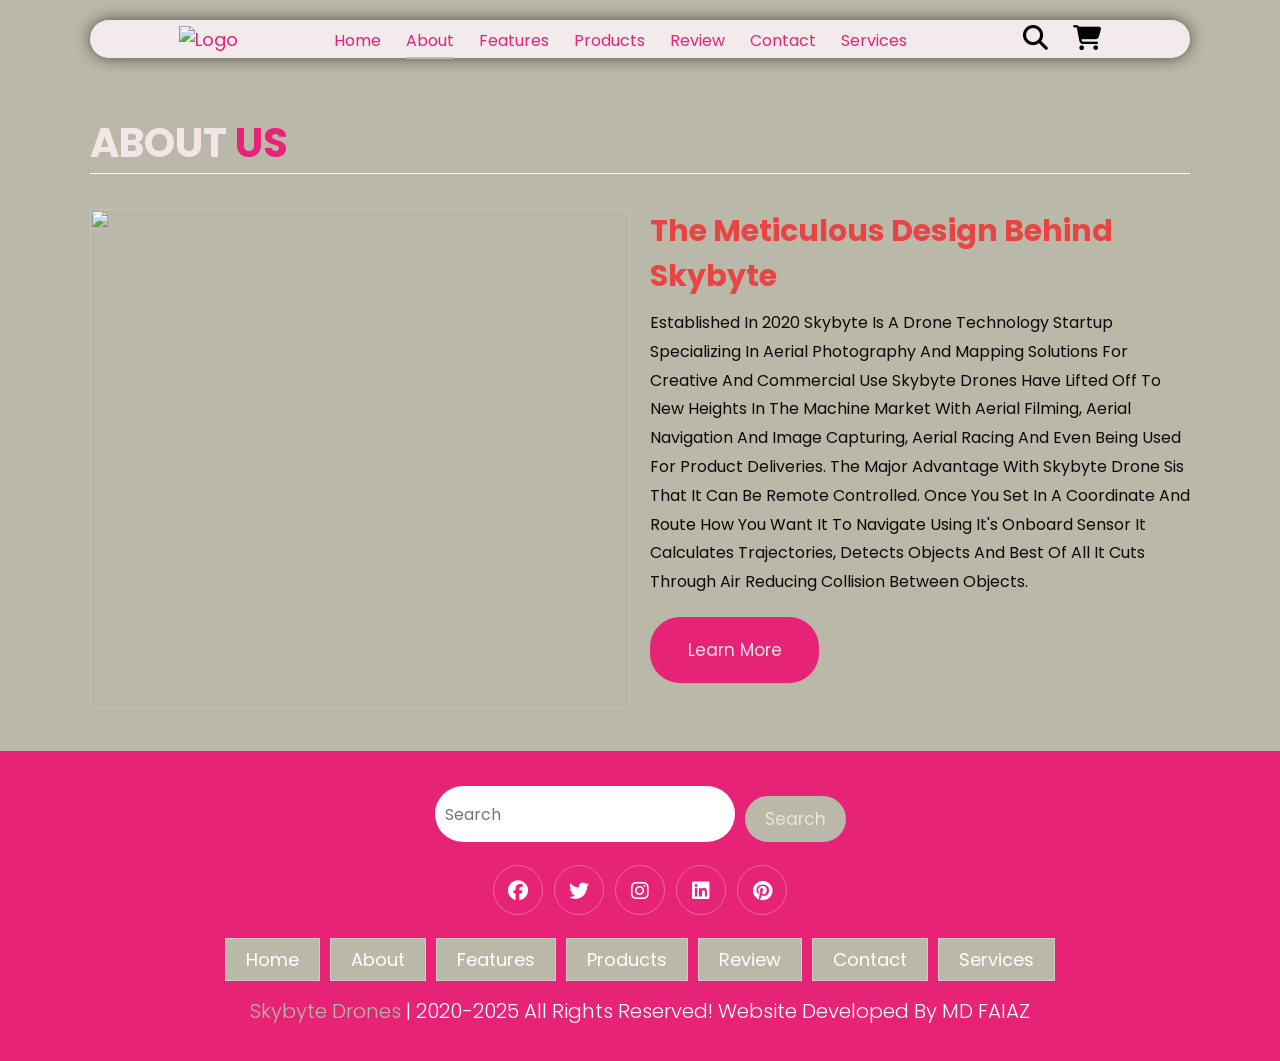
==== about.html @ 20feee6a "Add files via upload" ====
<!DOCTYPE html>
<html lang="en">
<head>
    <meta charset="UTF-8">
    <meta http-equiv="X-UA-Compatible" content="IE=edge">
    <meta name="viewport" content="width=device-width, initial-scale=1.0">
    <!-- CSS LINK -->
    <link rel="stylesheet" href="style.css">
    <!-- Fontawesome -->
    <link rel="stylesheet" href="https://cdnjs.cloudflare.com/ajax/libs/font-awesome/6.1.1/css/all.min.css" integrity="sha512-KfkfwYDsLkIlwQp6LFnl8zNdLGxu9YAA1QvwINks4PhcElQSvqcyVLLD9aMhXd13uQjoXtEKNosOWaZqXgel0g==" crossorigin="anonymous" referrerpolicy="no-referrer" />
    <title>About | MD FAIAZ</title>
</head>
<body>

    <!-------------------------------------------- HEADER SECTION -->
    <header class="header" >
        <a href="#" class="logo">
            <img src="./image/skybytelogo.png" alt="logo">
        </a>
        <nav class="navbar">
            <a href="./index.html">home</a>
            <a href="./about.html" class="active" >about</a>
            <a href="./featuremenu.html" >features</a>
            <a href="./products.html">products</a>
            <a href="./review.html">review</a>
            <a href="./contact.html">contact</a>
            <a href="./services.html">services</a>
        </nav>
        <div class="buttons">
            <button id="search-btn">
                <i class="fas fa-search"></i>
            </button>
            <button id="cart-btn">
                <i class="fas fa-shopping-cart"></i>
            </button>
            <button id="menu-btn">
                <i class="fas fa-bars"></i>
            </button>
        </div>
        <div class="search-form">
            <input type="text" class="search-input" id="search-box" placeholder="Search">
            <i class="fas fa-search"></i>
        </div>
        <div class="cart-items-container">
            <div class="cart-item">
                <i class="fas fa-times"></i>
                <img src="./image/pngwing.com (1).png" alt="menu">
                <div class="content">
                    <h3>cart item 01</h3>
                    <div class="price">$15.99 </div>
                </div>
            </div>
            <div class="cart-item">
                <i class="fas fa-times"></i>
                <img src="./image/pngwing.com (2).png" alt="menu">
                <div class="content">
                    <h3>cart item 02</h3>
                    <div class="price">$16.99 </div>
                </div>
            </div>
            <div class="cart-item">
                <i class="fas fa-times"></i>
                <img src="./image/pngwing.com (3).png" alt="menu">
                <div class="content">
                    <h3>cart item 03</h3>
                    <div class="price">$13.99 </div>
                </div>
            </div>
            <div class="cart-item">
                <i class="fas fa-times"></i>
                <img src="./image/pngwing.com (4).png" alt="menu">
                <div class="content">
                    <h3>cart item 04</h3>
                    <div class="price">$12.99 </div>
                </div>
            </div>
            <a href="#" class="btn">check out </a>
        </div>
    </header>
    <!-- -------------------------------------------HEADER SECTION -->
        
    <!-- -------------------------------------------ABOUT US SECTION -->
    <section class="about" id="about">
        <h1 class="heading">About <span>Us</span> </h1>

        <div class="row">
            <div class="image">
                <img src="./image/drone 2.webp" alt="">
            </div>
            <div class="content">
                <h3>The Meticulous design Behind Skybyte</h3>
                <div class="paragraph">
                    <p>Established in 2020 Skybyte is a drone technology startup specializing in aerial photography and mapping solutions for creative and commercial use 
                        Skybyte drones have lifted off to new heights in the machine market with aerial filming, aerial 
                        navigation and image capturing, aerial racing and even being used for product deliveries. The major advantage with 
                        skybyte drone sis that it can be remote controlled. Once you set in a coordinate and route how you want it to navigate
                         using it's onboard sensor it calculates trajectories, detects objects and best of all it cuts through air reducing 
                         collision between objects.</p>
                    
                </div>
                    <a href="featuremenu.html" class="btn">Learn More</a>
            </div>
        </div>
    </section>
    <!-- -------------------------------------------ABOUT US SECTION -->
    
    <!-- -------------------------------------------FOOTER SECTION -->
    <section class="footer">
        <div class="search">
            <input type="text" class="search-input" placeholder="Search">
            <button class="btn btn-primary">search</button>
        </div>
        <div class="share">
            <a target=_blanc href="https://www.facebook.com/" class="fab fa-facebook"></a>
            <a target=_blanc href="https://x.com/" class="fab fa-twitter"></a>
            <a target=_blanc href="https://www.instagram.com/" class="fab fa-instagram"></a>
            <a target=_blanc href="https://ca.linkedin.com/" class="fab fa-linkedin"></a>
            <a target=_blanc href="https://ca.pinterest.com/" class="fab fa-pinterest"></a>
        </div>
        <div class="links">
            <a href="index.html">home</a>
            <a href="about.html">about</a>
            <a href="featuremenu.html">features</a>
            <a href="products.html">products</a>
            <a href="review.html">review</a>
            <a href="contact.html">contact</a>
            <a href="services.html">services</a>
        </div>
        <div class="credit">
            <span>Skybyte Drones</span> | 2020-2025 All rights reserved!
             Website developed by MD FAIAZ
        </div>
    </section>
    <!-- -------------------------------------------FOOTER SECTION -->

<script src="./script.js"></script>

</body>
</html>
---- style.css ----
@import url('https://fonts.googleapis.com/css2?family=Poppins:wght@100;200;300;400;500;600;700&display=swap');

:root{
    --main-color:#bab8a8;
    --black-color: #e62377;
    --border: 0.1rem solid rgba(255, 255, 255, 0.297);
}

*{
    font-family: 'Poppins',sans-serif;
    margin: 0;
    padding: 0;
    border: none;
    box-sizing: border-box;
    text-decoration: none;
    text-transform: capitalize;
    transition: .2s ease;
    outline: none;
    
}

html{
    font-size: 62.5%;
    overflow-x: hidden;
    
    scroll-behavior: smooth;
}

body{
    background-color: var(--main-color);
    font-size: large;

}

section{
    padding: 3.5rem 7%;
    scroll-margin-top: 9rem;
}

img{
    width: 100%;
    object-fit: contain;
}

a{
    text-decoration: none;
    color: var(--black-color);
}

.btn{
    margin-top: 1rem;
    display: inline-block;
    padding: 2rem 3.75rem;
    border-radius: 30px;
    font-size: 1.7rem;
    color: #e9e3e3;
    background-color: var(--black-color);
    cursor: pointer;
}

.btn:hover{
    opacity: 0.8;
}

.heading{
    color: #f4e6e6;
    text-transform: uppercase;
    font-size: 4rem;
    margin-bottom: 3.5rem;
    border-bottom: 0.1rem solid #fff;
}

.heading span{
    text-transform: uppercase;
    color: var(--black-color);
}

.box-container{
    display: grid;
    grid-template-columns: repeat(auto-fit, minmax(30rem, 1fr));
    gap: 1.5rem;
}

.box{
    padding: 3rem;
    background-color: #cdbcbc;
    border-radius: 3rem 2rem;
    min-height: 60rem;
    display: flex;
    flex-direction: column;
    justify-content: space-between;
    text-align: center;
    border: var(--border);
}

.search-input{
    font-size: 1.6rem;
    color: var(--black-color);
    padding: 1rem;
    text-transform: none;
    border-radius: 3rem;
}

::-webkit-scrollbar{
    height: 0.5rem;
    width: 1rem;
    background-color: rgb(128, 201, 235);
}

::-webkit-scrollbar-track{
    background-color: transparent;
}

::-webkit-scrollbar-thumb{
    border-radius: 3rem;
    background-color: rgb(182, 236, 100);
}

::-webkit-scrollbar-thumb:hover{
    background-color: rgb(200, 237, 144);
}

/* ------------------------------------------HEADER SECTION */

.header{
    display: flex;
    justify-content: space-between;
    align-items: center;
    background-color: #f3ebeb;
    padding: 0 7%;
    margin: 2rem 7%;
    border-radius: 30rem;
    box-shadow: 0px 0px 17px -2px rgba(0,0,0,0.75);
    position: sticky;
    top: 0;
    z-index: 1000;
}

.header .search-form{
    position: absolute;
    top: 115%;
    right: 7%;
    background-color: #f8f5f5;
    width: 50rem;
    height: 5rem;
    display: flex;
    align-items: center;
    border-radius: 3rem;
    box-shadow: 0px 0px 25px 2px rgb(0 0 0 / 75%);
    transform: scaleY(0);
}

.header .search-form.active{
    transform: scaleY(1);
}

.header .search-form i{
    cursor: pointer;
    font-size: 2.2rem;
    margin-right: 1.5rem;
    color: var(--black-color);
}
.header .search-form input{
    width: 100%;
}

.header .logo img{
    height: 9rem;
}

.header .navbar a{
    margin: 0 1rem;
    font-size: 1.6rem;
    color: var(--black-color);
    border-bottom: 0.2rem solid transparent;
}

.header .navbar a.active,
.header .navbar a:hover{
    border-color: var(--main-color);
    padding-bottom:.5rem ;
}

.header .buttons button{
    cursor: pointer;
    font-size: 2.5rem;
    margin-left: 2rem;
    background-color: transparent;
    cursor: pointer;
}

.header .cart-items-container{
    position: absolute;
    top: 95%;
    height: calc(100vh - 9rem);
    width: 35rem;
    background-color: #e17e7e;
    box-shadow: 0px 20px 14px 0px rgba(0 0 0 / 75%);
    right: -100%;
}

.header .cart-items-container.active{
    right: 3rem;
}

.header .cart-items-container .cart-item{
    position: relative;
    display: flex;
    align-items: center;
    gap: 1.5rem;
    padding: 1.5rem;
}

.header .cart-items-container .cart-item:hover{
    box-shadow: 0px 0px 10px 0px rgba(0, 0, 0, 0.75);
}
.header .cart-items-container .cart-item img{
    height: 7rem;
    width: auto;
}
.header .cart-items-container .cart-item .content h3{
    font-size: 2rem;
    color: var(--black-color);
    padding: 0.5rem;
}

.header .cart-items-container .cart-item .content .price{
    font-size: 1.5rem;
    color: var(--black-color);
}
.header .cart-items-container .cart-item .fa-times{
    position: absolute;
    top: 1rem;
    right: 1.5rem;
    font-size: 2rem;
    cursor: pointer;
    color: var(--black-color);
}
.header .cart-items-container .btn{
    width: 100%;
    text-align: center;
    border-radius: unset;
}

.header #menu-btn{
    display: none;
}
/* ------------------------------------------HEADER SECTION */


/* ------------------------------------------HOME SECTION */

.home{
    min-height: 100vh;
    background: url(./image/drone.webp) no-repeat;
    background-size: cover;
    background-position: center;
    margin-top: -134px;
    display: flex;
    align-items: center;
}

.home .content{
    max-width: 60rem;
}

.home .content h3{
    font-size: 6rem;
    color: #e38b8b;
}

.home .content p{
    font-size: 2rem;
    font-weight: 300;
    line-height: 1.8;
    padding: 1rem 0;
    color: #d3baba;
}

/* ------------------------------------------HOME SECTION */

/* ------------------------------------------MENU SECTION */
/* img .box-container ve .box  genel olarak düzenlendi */

.menu .box-container .menu-category{
    font-size: 1.2rem;
    text-transform: uppercase;
}

.menu .box-container .box h3{
    font-size: 3rem;
    padding: 1rem 0;
}

.menu .box-container .box .price{
    font-size: 2.5rem;
    padding: 0.5rem 0;
}

.menu .box-container .box .price span{
    text-decoration: line-through;
    font-size: 1.5rem;
}
/* ------------------------------------------MENU SECTION */


/* ------------------------------------------PRODUCTS SECTION */
.products .box-container .box .box-head{
    display: flex;
    flex-direction: column;
    align-items: start;
    z-index: 10;
}
.products .box-container .box .box-head .title{
    font-size: 1.4rem;
}

.products .box-container .box-head .name{
    font-size: 4rem;
    font-weight: bold;
    text-align: start;
    overflow-wrap: anywhere;
}

.products .box-container .box .box-bottom{
    display: flex;
    justify-content: space-between;
    align-items: center;
}
.products .box-container .box .box-bottom .info{
    display: flex;
    flex-direction: column;
    align-items: flex-start;
}

.products .box-container .box-bottom .info .price{
    font-size: 3rem;
}
.products .box-container .box-bottom .info .amount{
    font-size: 1.5rem;
}

.products .box-container  .box-bottom .product-btn a{
    display: flex; 
    justify-content: center;
    align-items: center;
    border-radius: 50%;
    width: 6.5rem;
    height: 6.5rem;
    border: 0.2rem solid var(--main-color);
}

.products .box-container  .box-bottom .product-btn a i{
    font-size: 1.6rem;
    color: var(--main-color);
}

/* ------------------------------------------PRODUCTS SECTION */

/* ------------------------------------------ABOUT US SECTION */
.about .row .image{
     flex: 1 1 45rem;
}
.about .row .image img{
    height: 50rem;
    object-fit: contain;
}
/* img  genel olarak düzenlendi */

.about .row{
    display: flex;
    flex-wrap: wrap;
    column-gap: 2rem;
}

.about .row .content{
    flex: 1 1 45rem;
}

.about .row .content h3{
    font-size: 3rem;
    color: #e74444;
}

.about .row .content p{
    font-size: 1.6rem;
    color: #0f0a0a;
    padding: 1rem 0;
    line-height: 1.8;
}
.placeholder .box-full .content{
    color: rgb(244, 240, 240);
}
/* ------------------------------------------ABOUT US SECTION */
/* ------------------------------------------REVIEW SECTION */
/* img .box-container ve .box  */

.review .box-container .box img{
    height: 20rem;
    object-fit: contain ;
}
.review .box-container .box p{
    font-size: 1.5rem;
    line-height: 1.8;
    padding: 2rem 0;
}

.review .box-container .box .user{
    height: 7rem;
    object-fit: contain;
}

.review .box-container .box .h3{
    padding: 1rem 0;
    font-size: 2rem;
    color: var(--main-color);
}

.review .box-container .box .stars{
    font-size: 1.5rem;
    color: gold;
}
/* ------------------------------------------REVIEW SECTION */

/* ------------------------------------------CONTACT SECTION */
.contact .row{
    display: flex;
    background-color: var(--black-color);
    flex-wrap: wrap;
    gap: 1rem;
}

.contact .row .map{
    flex: 1 1 45px;
    width: 100%;
    object-fit: cover;
}
.contact .row form{
    flex: 1 1 45px;
    padding: 5rem 2rem;
    text-align: center;
}

.contact .row form h3{
    text-transform: uppercase;
    font-size: 3.5rem;
    color: #fff;
}

.contact .row form .inputBox{
    display: flex;
    align-items: center;
    margin: 2rem 0;
    border: var(--border);
}

.contact .row form .inputBox i{
    color: #fff;
    font-size: 2rem;
    padding-left: 2rem;
}

.contact .row form .inputBox input{
    width: 100%;
    padding: 2rem;
    font-size: 1.7rem;
    color: #fff;
    text-transform: none;
    background-color: transparent;
}

.contact .row form .btn{
    color: var(--main-color);
    background-color: #fff;
    font-weight: bold;
}
/* ------------------------------------------CONTACT SECTION */

/* ------------------------------------------SERVICE SECTION */
.services .box-container .box-full{
    background-color: #fff;
    border-radius: 3rem;
}

.services .box-container .box-full .image{
    height: 25rem;
    overflow: hidden;
    width: 100%;
    border-top-left-radius: 3rem;
    border-top-right-radius: 3rem;
}

.services .box-container .box-full:hover .image img{
    transform: scale(1.2);
}

.services .box-container .box-full .content{
    padding: 2rem;
}

.services .box-container .box-full .content .title{
    line-height: 1.5;
    font-size: 2.5rem;
}
.services .box-container .box-full .content span{
    display: block;
    padding-top: 1rem;
    font-size: 1rem;
}

.services .box-container .box-full .content p{
    font-size: 1.6rem;
    line-height: 1.8;
    color: #ccc;
    padding: 1rem 0;
}
/* ------------------------------------------SERVICE SECTION */

/* ------------------------------------------FOOTER SECTION */
.footer {
    background-color: var(--black-color);
    text-align: center;
}

.footer .search{
    display: flex;
    justify-content: center;
}

.footer .search .search-input{
    width: 30rem;
}

.footer .search .btn-primary{
    background-color: var(--main-color);
    padding: 1rem 2rem;
    margin-left: 1rem;
}

.footer .share{
    padding: 2rem 0;
}

.footer .share a{
    color: #fff;
    font-size: 2rem;
    width: 5rem;
    height: 5rem;
    line-height: 5rem;
    border: var(--border);
    border-radius: 50%;
    margin: 0.3rem;
}


.footer .share a:hover{
    background-color: var(--main-color);
}

.footer .links{
    display: flex;
    justify-content: center;
    flex-wrap: wrap;
    gap: 1rem;
}

.footer .links a{
    background-color: var(--main-color);
     padding: 0.7rem 2rem;
     color: #fff;
     border: var(--border);
}

.footer .links a:hover{
    background-color: var(--black-color);
    opacity: 0.7;
    
}

.footer .credit{
    font-size: 2rem;
    color: #fff;
    font-weight: 300;
    padding-top: 1.5rem;
}

.footer .credit span{
    color: var(--main-color);
}
/* ------------------------------------------FOOTER SECTION */

/* ------------------------------------------RESPONSIVE SECTION */
@media (max-width: 991px){
    html{
        font-size: 55%;
    }
    .header{
        padding: 1.5rem 2rem;
    }
    .header .logo img{
        height: 7rem;
    }

    section{
        padding: 2rem;
    }
    .products .box-container .box .box-head .name{
        font-size: 3.4rem;
    }
}

@media (max-width: 768px){
    .header #menu-btn{
        display: inline-block;
    }
    .header .navbar{
        position: absolute;
        top: 100%;
        background-color: #fff;
        height: calc(100vh - 9rem);
        width: 30rem;
        box-shadow: 0px 20px 14px 0px rgba(143, 220, 182, 0.75);
        right: -100%;
    }
    .header .navbar.active{
        right: 3rem;
    }
    .header .navbar a{
        color: var(--black-color);
        display: block;
        margin: 1.5rem;
        padding: 0.5rem;
        font-size: 2rem;
    }
}

@media (max-width: 768px){
    html{
        font-size: 50%;
    }
}






/* ------------------------------------------RESPONSIVE SECTION */
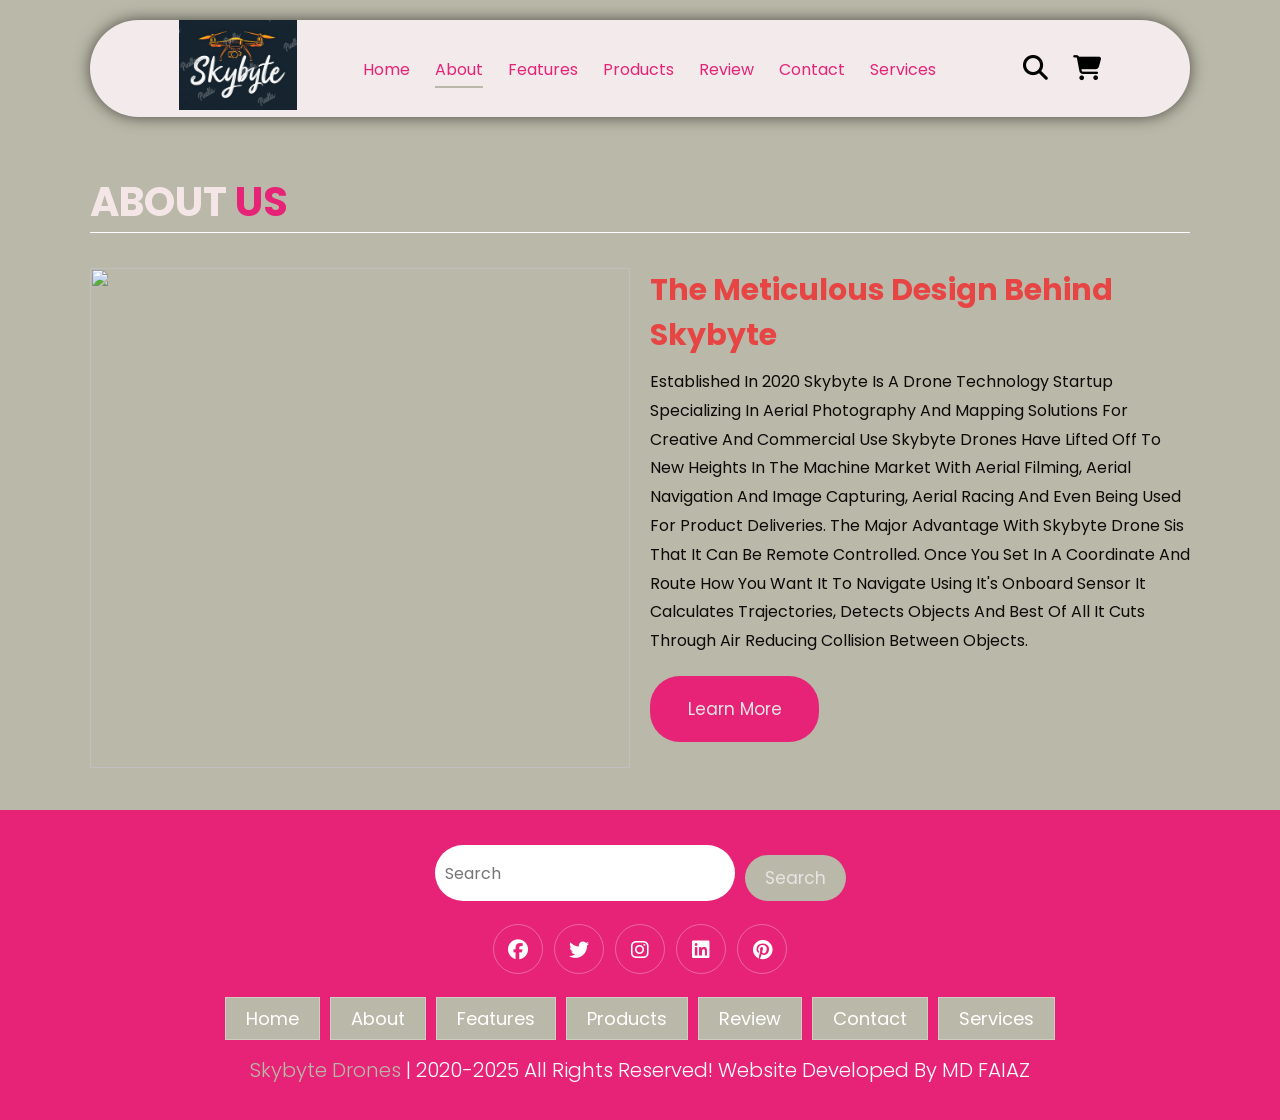
==== commit 7216318f: "Fix logo image source path in about.html" ====
--- a/about.html
+++ b/about.html
@@ -15,7 +15,7 @@
     <!-------------------------------------------- HEADER SECTION -->
     <header class="header" >
         <a href="#" class="logo">
-            <img src="./image/skybytelogo.png" alt="logo">
+            <img src="./skybytelogo.png" alt="logo">
         </a>
         <nav class="navbar">
             <a href="./index.html">home</a>
@@ -136,4 +136,4 @@
 <script src="./script.js"></script>
 
 </body>
-</html>+</html>
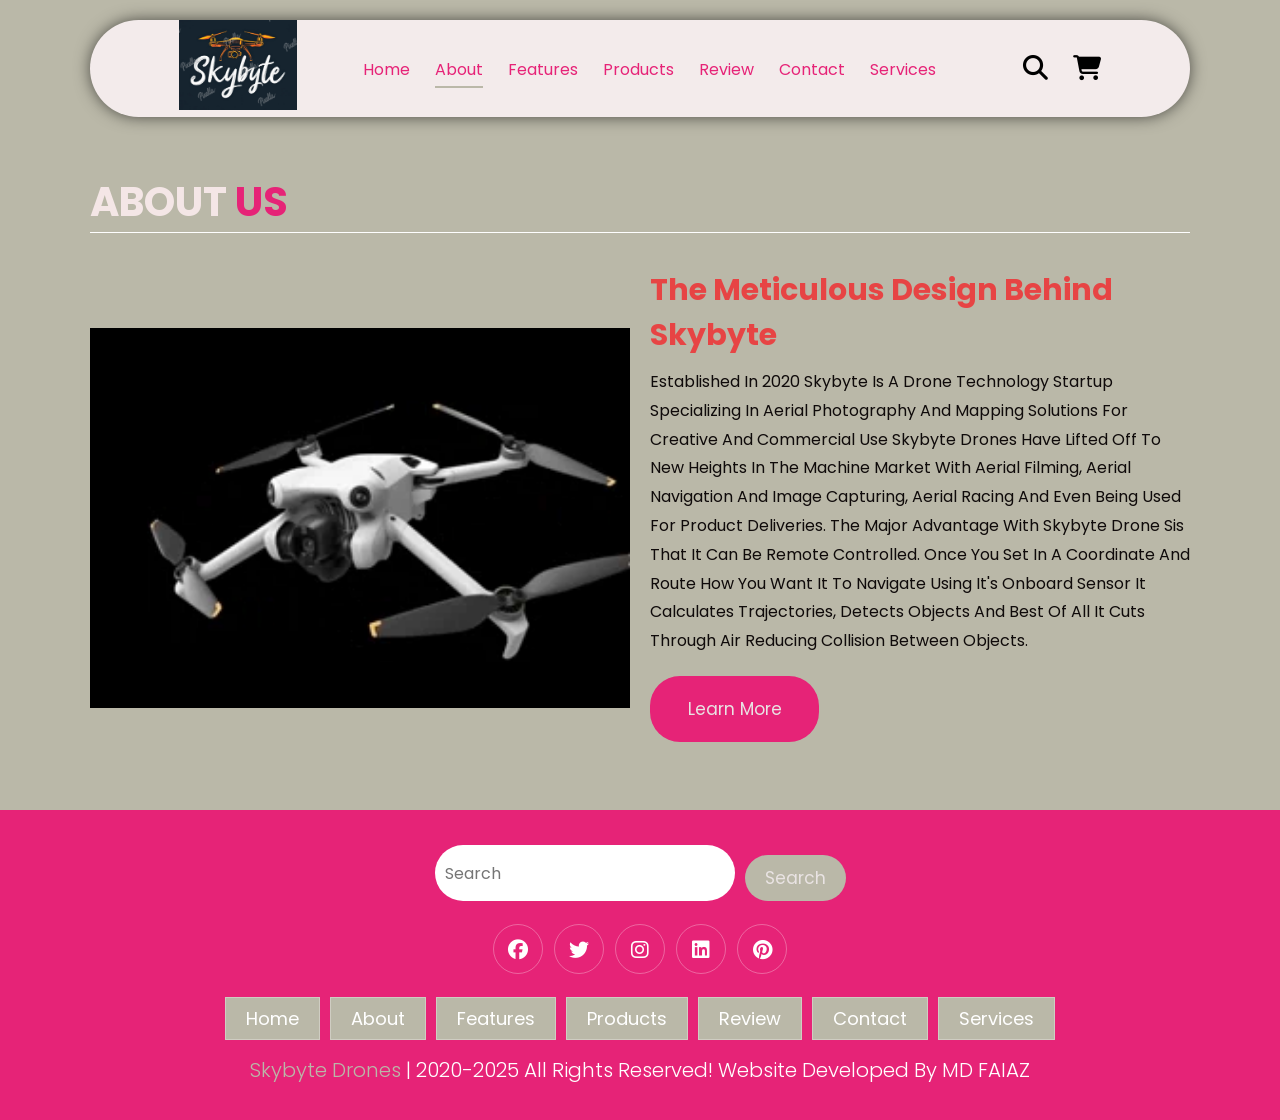
==== commit cfd7f3d0: "Update image paths in about.html" ====
--- a/about.html
+++ b/about.html
@@ -44,7 +44,7 @@
         <div class="cart-items-container">
             <div class="cart-item">
                 <i class="fas fa-times"></i>
-                <img src="./image/pngwing.com (1).png" alt="menu">
+                <img src="./pngwing.com (1).png" alt="menu">
                 <div class="content">
                     <h3>cart item 01</h3>
                     <div class="price">$15.99 </div>
@@ -52,7 +52,7 @@
             </div>
             <div class="cart-item">
                 <i class="fas fa-times"></i>
-                <img src="./image/pngwing.com (2).png" alt="menu">
+                <img src="./pngwing.com (2).png" alt="menu">
                 <div class="content">
                     <h3>cart item 02</h3>
                     <div class="price">$16.99 </div>
@@ -60,7 +60,7 @@
             </div>
             <div class="cart-item">
                 <i class="fas fa-times"></i>
-                <img src="./image/pngwing.com (3).png" alt="menu">
+                <img src="./pngwing.com (3).png" alt="menu">
                 <div class="content">
                     <h3>cart item 03</h3>
                     <div class="price">$13.99 </div>
@@ -68,7 +68,7 @@
             </div>
             <div class="cart-item">
                 <i class="fas fa-times"></i>
-                <img src="./image/pngwing.com (4).png" alt="menu">
+                <img src="./pngwing.com (4).png" alt="menu">
                 <div class="content">
                     <h3>cart item 04</h3>
                     <div class="price">$12.99 </div>
@@ -85,7 +85,7 @@
 
         <div class="row">
             <div class="image">
-                <img src="./image/drone 2.webp" alt="">
+                <img src="./drone 2.webp" alt="">
             </div>
             <div class="content">
                 <h3>The Meticulous design Behind Skybyte</h3>
